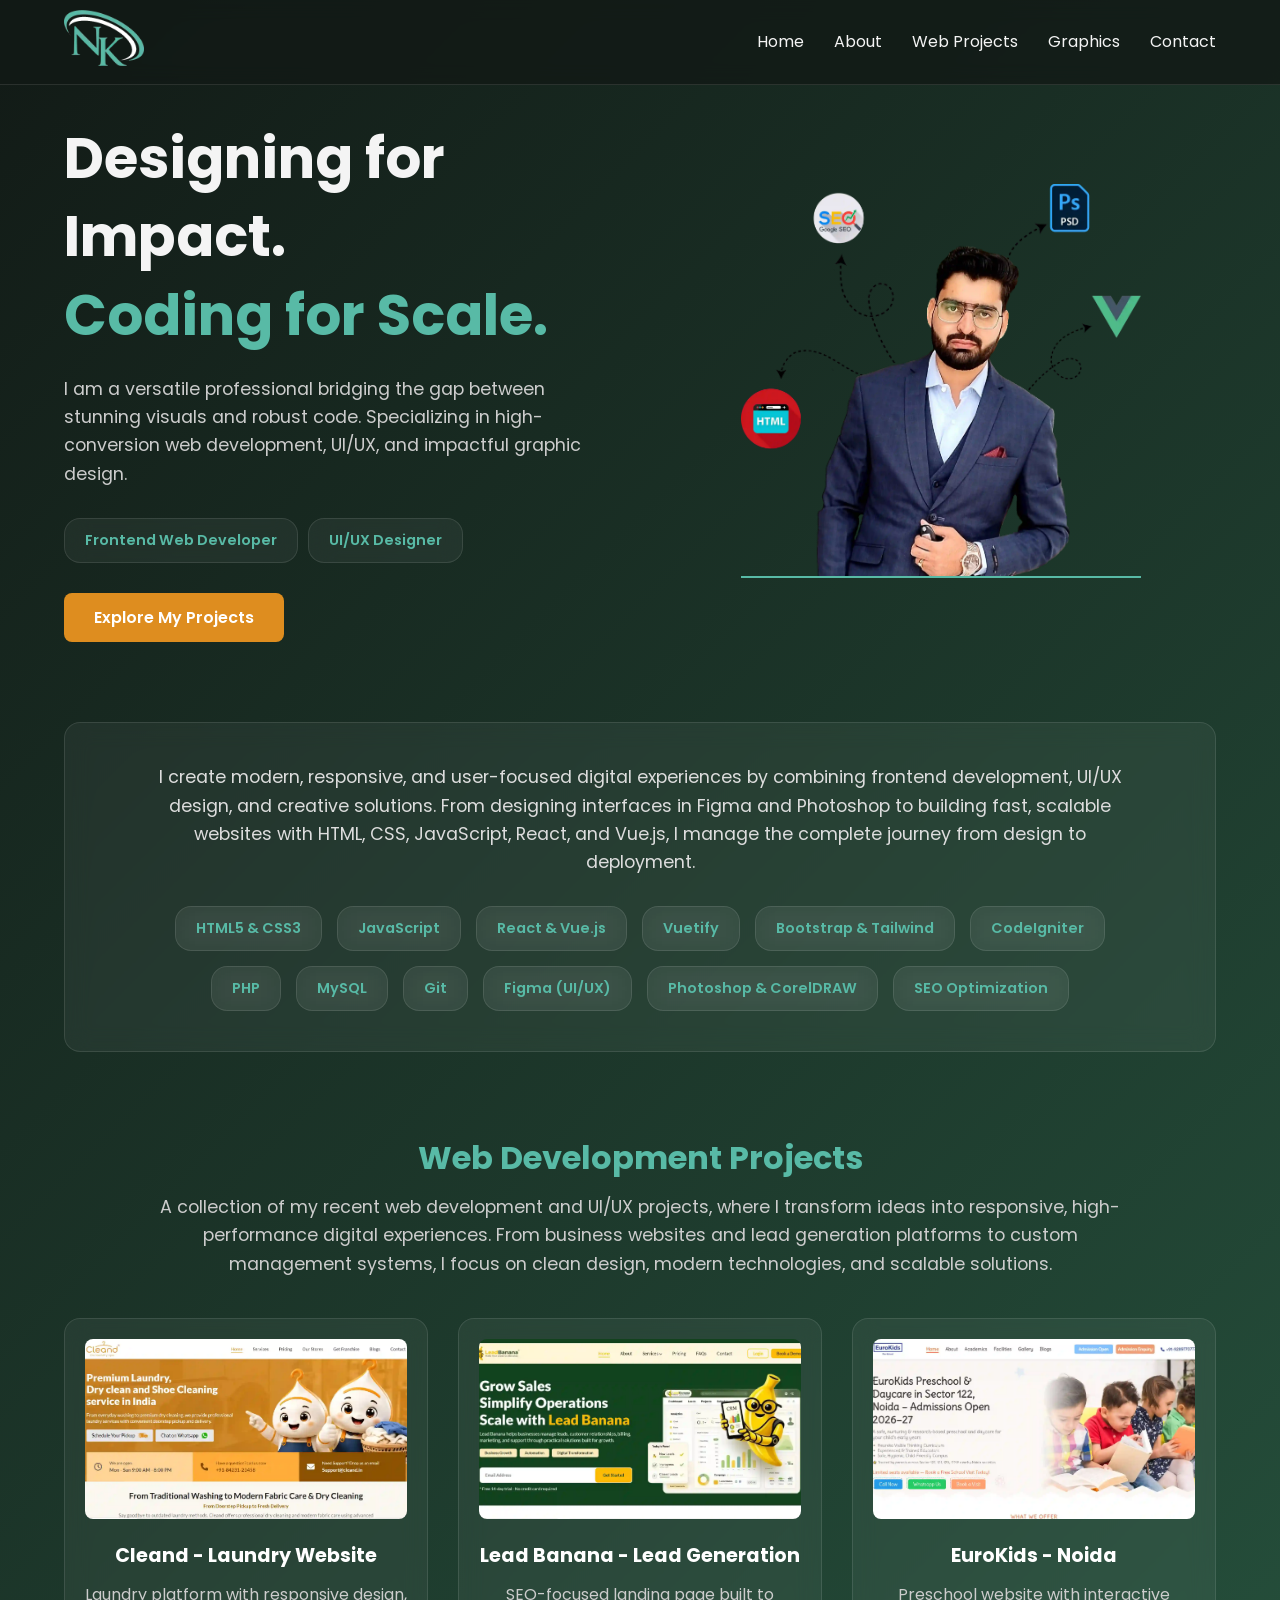
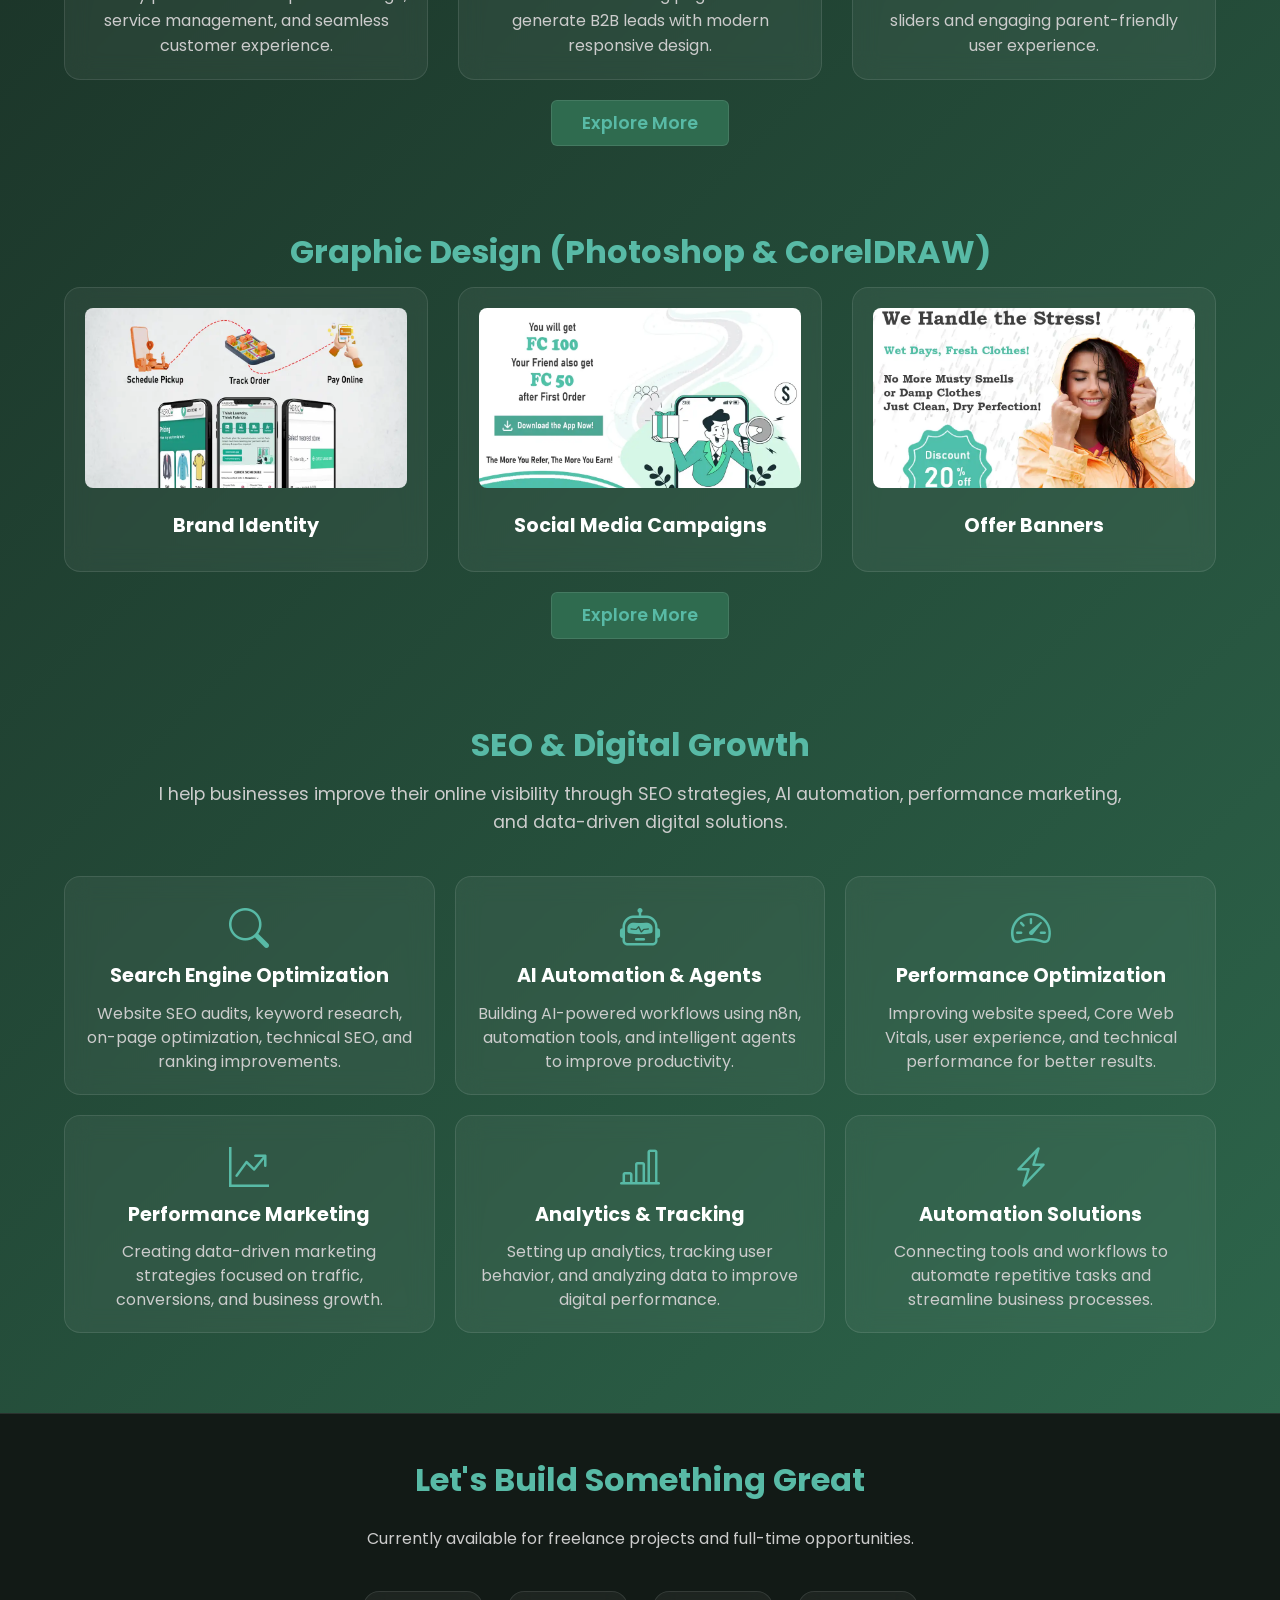
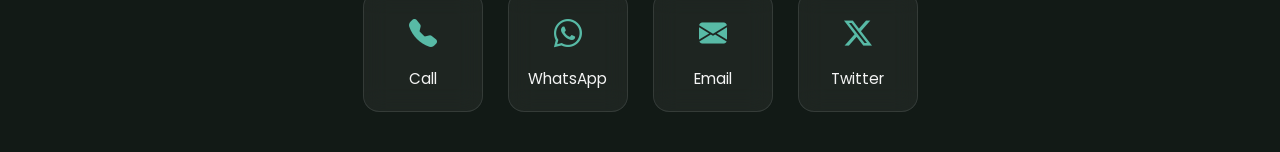
==== index.html @ 23956d9e "first commit" ====
<!DOCTYPE html>
<html lang="en">

<head>
    <meta charset="UTF-8">
    <meta name="viewport" content="width=device-width, initial-scale=1.0">
    <title>Narendar Karwasra</title>
    <link href="https://fonts.googleapis.com/css2?family=Poppins:wght@300;400;600;700&display=swap" rel="stylesheet">
    <link rel="stylesheet" href="https://cdn.jsdelivr.net/npm/bootstrap-icons@1.11.3/font/bootstrap-icons.min.css">
    <link rel="stylesheet" href="style.css">
</head>

<body>

    <nav>
        <div class="nav-container">
            <a href="index.html" class="logo">
                <img src="img/nk-logo.webp" alt="">
            </a>
            <ul id="nav-menu">
                <li><a href="#home">Home</a></li>
                <li><a href="#about">About</a></li>
                <li><a href="#web-projects">Web Projects</a></li>
                <li><a href="#graphic-design">Graphics</a></li>
                <li><a href="#contact">Contact</a></li>
            </ul>
            <div class="menu-btn" id="menu-btn">
                Menu
            </div>
        </div>
    </nav>

    <!-- Hero Section -->
    <section id="home">
        <div class="hero-content">
            <h1>Designing for Impact.<br><span>Coding for Scale.</span></h1>
            <p>I am a versatile professional bridging the gap between stunning visuals and robust code. Specializing in
                high-conversion web development, UI/UX, and impactful graphic design.</p>
            <div class="hero-skill-tags">
                <div class="glass skill-tag">Frontend Web Developer</div>
                <div class="glass skill-tag">UI/UX Designer</div>
            </div>
            <a href="#web-projects" class="btn">Explore My Projects</a>
        </div>
        <div class="hero-image">
            <!-- Replace with your actual image path -->
            <img src="img/nk-about.webp" alt="My Portrait">
        </div>
    </section>

    <!-- About Section -->
    <section id="about">
        <!-- <h2>About Me</h2> -->
        <div class="glass" style="padding: 40px; text-align: center;">
            <p style="max-width: 1000px; margin: 0 auto; font-size: 1.1rem; color: #ddd;">
                I create modern, responsive, and user-focused digital experiences by combining frontend development,
                UI/UX design, and creative solutions. From designing interfaces in Figma and Photoshop to building fast,
                scalable websites with HTML, CSS, JavaScript, React, and Vue.js, I manage the complete journey from
                design to deployment.
            </p>

            <div class="skills-container">
                <div class="glass skill-tag">HTML5 & CSS3</div>
                <div class="glass skill-tag">JavaScript</div>
                <div class="glass skill-tag">React & Vue.js</div>
                <div class="glass skill-tag">Vuetify</div>
                <div class="glass skill-tag">Bootstrap & Tailwind</div>
                <div class="glass skill-tag">CodeIgniter</div>
                <div class="glass skill-tag">PHP</div>
                <div class="glass skill-tag">MySQL</div>
                <div class="glass skill-tag">Git</div>
                <div class="glass skill-tag">Figma (UI/UX)</div>
                <div class="glass skill-tag">Photoshop & CorelDRAW</div>
                <div class="glass skill-tag">SEO Optimization</div>
            </div>
        </div>
    </section>

    <!-- Web Projects Section -->
    <section id="web-projects">
        <h2>Web Development Projects</h2>
        <p class="head-description">A collection of my recent web development and UI/UX projects, where I transform
            ideas into responsive, high-performance digital experiences. From business websites and lead generation
            platforms to custom management systems, I focus on clean design, modern technologies, and scalable
            solutions.</p>
        <div class="grid">
            <!-- Project 1 -->
            <a href="https://cleand.in/" target="_blank" class="card glass">
                <img src="img/project-1.webp" alt="Project 1">
                <h3>Cleand - Laundry Website</h3>
                <p>Laundry platform with responsive design, service management, and seamless customer experience.</p>
            </a>
            <!-- Project 2 -->
            <a href="https://leadbanana.in/" target="_blank" class="card glass">
                <img src="img/project-2.webp" alt="Project 2">
                <h3>Lead Banana - Lead Generation</h3>
                <p>SEO-focused landing page built to generate B2B leads with modern responsive design.</p>
            </a>
            <!-- Project 3 -->
            <a href="https://eurokids-noida-sector122.com/" target="_blank" class="card glass">
                <img src="img/project-3.webp" alt="Project 3">
                <h3>EuroKids - Noida</h3>
                <p>Preschool website with interactive sliders and engaging parent-friendly user experience.</p>
            </a>
        </div>
        <a href="web-projects.html" class="glass skill-tag more-btn">Explore More</a>
    </section>

    <!-- Graphic Design Section -->
    <section id="graphic-design">
        <h2>Graphic Design (Photoshop & CorelDRAW)</h2>
        <div class="grid">
            <div class="card glass design-card">
                <img src="img/ps/d-1.webp" alt="Design 1">
                <h3>Brand Identity</h3>
            </div>
            <div class="card glass design-card">
                <img src="img/ps/d-2.webp" alt="Design 2">
                <h3>Social Media Campaigns</h3>
            </div>
            <div class="card glass design-card">
                <img src="img/ps/d-3.webp" alt="Design 3">
                <h3>Offer Banners</h3>
            </div>
        </div>
        <a href="graphic-projects.html" class="glass skill-tag more-btn">Explore More</a>
    </section>


    <!-- SEO & Digital Growth Section -->
    <section id="seo-services">
        <h2>SEO & Digital Growth</h2>
        <p class="head-description">
            I help businesses improve their online visibility through SEO strategies,
            AI automation, performance marketing, and data-driven digital solutions.
        </p>

        <div class="grid seo-grid">
            <div class="card glass">
                <i class="bi bi-search"></i>
                <h3>Search Engine Optimization</h3>
                <p>
                    Website SEO audits, keyword research, on-page optimization,
                    technical SEO, and ranking improvements.
                </p>
            </div>
            <div class="card glass">
                <i class="bi bi-robot"></i>
                <h3>AI Automation & Agents</h3>
                <p>
                    Building AI-powered workflows using n8n, automation tools,
                    and intelligent agents to improve productivity.
                </p>
            </div>
            <div class="card glass">
                <i class="bi bi-speedometer2"></i>
                <h3>Performance Optimization</h3>
                <p>
                    Improving website speed, Core Web Vitals, user experience,
                    and technical performance for better results.
                </p>
            </div>
            <div class="card glass">
                <i class="bi bi-graph-up-arrow"></i>
                <h3>Performance Marketing</h3>
                <p>
                    Creating data-driven marketing strategies focused on traffic,
                    conversions, and business growth.
                </p>
            </div>
            <div class="card glass">
                <i class="bi bi-bar-chart-line"></i>
                <h3>Analytics & Tracking</h3>
                <p>
                    Setting up analytics, tracking user behavior, and analyzing
                    data to improve digital performance.
                </p>
            </div>
            <div class="card glass">
                <i class="bi bi-lightning-charge"></i>
                <h3>Automation Solutions</h3>
                <p>
                    Connecting tools and workflows to automate repetitive tasks
                    and streamline business processes.
                </p>
            </div>
        </div>
    </section>


    <!-- Image Popup -->
    <div class="modal">
        <span class="close">
            &times;
        </span>
        <span class="prev">
            &#10094;
        </span>
        <img id="preview">
        <span class="next">
            &#10095;
        </span>
    </div>


    <!-- Footer / Contact Section -->
    <footer id="contact">
        <div class="contact-content">
            <h2>Let's Build Something Great</h2>
            <p>
                Currently available for freelance projects and full-time opportunities.
            </p>
            <div class="social-links">
                <a href="tel:+919057768074" class="social-card">
                    <i class="bi bi-telephone-fill"></i>
                    <span>Call</span>
                </a>
                <a href="https://wa.me/919057768074" target="_blank" class="social-card">
                    <i class="bi bi-whatsapp"></i>
                    <span>WhatsApp</span>
                </a>
                <a href="mailto:your.email@example.com" class="social-card">
                    <i class="bi bi-envelope-fill"></i>
                    <span>Email</span>
                </a>
                <a href="https://twitter.com/yourusername" target="_blank" class="social-card">
                    <i class="bi bi-twitter-x"></i>
                    <span>Twitter</span>
                </a>
            </div>
        </div>
    </footer>


    <!-- for navbar -->
    <script>
        const menuBtn = document.getElementById("menu-btn");
        const navMenu = document.getElementById("nav-menu");
        menuBtn.onclick = () => {
            navMenu.classList.toggle("active");
        };
        // Close menu after clicking link
        document.querySelectorAll("#nav-menu a").forEach(link => {
            link.onclick = () => {
                navMenu.classList.remove("active");
            }
        });
    </script>

    <!-- for model -->
    <script>
        let cards = document.querySelectorAll(".card img");
        let modal = document.querySelector(".modal");
        let preview = document.getElementById("preview");
        let close = document.querySelector(".close");
        let next = document.querySelector(".next");
        let prev = document.querySelector(".prev");
        let images = [];
        let index = 0;
        cards.forEach((img, i) => {
            images.push(img.src);
            img.onclick = () => {
                index = i;
                preview.src = images[index];
                modal.style.display = "flex";
            }
        });

        next.onclick = () => {
            index++;
            if (index >= images.length) {
                index = 0;
            }
            preview.src = images[index];
        }

        prev.onclick = () => {
            index--;
            if (index < 0) {
                index = images.length - 1;
            }
            preview.src = images[index];
        }

        close.onclick = () => {
            modal.style.display = "none";
        }

        modal.onclick = (e) => {
            if (e.target == modal) {
                modal.style.display = "none";
            }
        }

        document.addEventListener("keydown", (e) => {
            if (modal.style.display == "flex") {
                if (e.key == "ArrowRight") {
                    next.click();
                }
                if (e.key == "ArrowLeft") {
                    prev.click();
                }
                if (e.key == "Escape") {
                    close.click();
                }
            }
        });

    </script>

</body>

</html>
---- style.css ----
:root {
    --primary: #58BAA6;
    --accent: #de8d1f;
    --bg-dark: #2F6B4F;
    --bg-darker: #121a16;
    --text-light: #f4f4f4;
    --glass-bg: rgba(255, 255, 255, 0.05);
    --glass-border: rgba(255, 255, 255, 0.1);
}

* {
    margin: 0;
    padding: 0;
    box-sizing: border-box;
    font-family: 'Poppins', sans-serif;
    scroll-behavior: smooth;
}

body {
    background: linear-gradient(135deg, var(--bg-darker) 0%, var(--bg-dark) 100%);
    color: var(--text-light);
    line-height: 1.6;
    overflow-x: hidden;
}

html {
    scroll-behavior: smooth;
}

section {
    scroll-margin-top: 100px;
}

/* Glassmorphism Utility */
.glass {
    background: var(--glass-bg);
    backdrop-filter: blur(12px);
    -webkit-backdrop-filter: blur(12px);
    border: 1px solid var(--glass-border);
    border-radius: 16px;
}

/* Navigation */
nav {
    position: fixed;
    top: 0;
    width: 100%;
    padding: 10px 0;
    z-index: 1000;
    background: rgba(18, 26, 22, 0.8);
    backdrop-filter: blur(10px);
    border-bottom: 1px solid var(--glass-border);
}

.nav-container {
    max-width: 1400px;
    width: 90%;
    margin: auto;
    display: flex;
    justify-content: space-between;
    align-items: center;
}

nav .logo {
    width: 80px;
}

nav .logo img {
    width: 100%;
}

nav ul {
    display: flex;
    list-style: none;
    gap: 30px;
}

nav ul li a {
    color: var(--text-light);
    text-decoration: none;
    font-weight: 400;
    transition: color 0.3s;
}

nav ul li a:hover {
    color: var(--primary);
}

.menu-btn {
    display: none;
    font-size: 32px;
    color: var(--primary);
    cursor: pointer;
}

section {
    max-width: 1400px;
    width: 90%;
    margin: auto;
    margin-bottom: 80px;
}

h2 {
    font-size: 2rem;
    margin-bottom: 10px;
    text-align: center;
    color: var(--primary);
}

.head-description {
    text-align: center;
    margin-bottom: 40px;
    color: #ccc;
    max-width: 1000px;
    margin: auto;
    margin-bottom: 40px;
    font-size: 1.1rem;
}

/* Hero Section */
#home {
    display: flex;
    flex-direction: row;
    align-items: center;
    justify-content: space-between;
    padding-top: 120px;
}

.hero-content {
    flex: 1;
    padding-right: 50px;
}

.hero-content h1 {
    font-size: 3.5rem;
    line-height: 1.4;
    margin-bottom: 20px;
}

.hero-content h1 span {
    color: var(--primary);
}

.hero-content p {
    font-size: 1.1rem;
    margin-bottom: 30px;
    color: #ccc;
}

.hero-skill-tags {
    display: flex;
    gap: 10px;
    flex-wrap: wrap;
    margin-bottom: 30px;
}

.btn {
    display: inline-block;
    padding: 12px 30px;
    background: var(--accent);
    color: #fff;
    text-decoration: none;
    font-weight: 600;
    border-radius: 8px;
    transition: transform 0.3s, box-shadow 0.3s;
    border: none;
    cursor: pointer;
}

.btn:hover {
    transform: translateY(-3px);
    box-shadow: 0 10px 20px rgba(222, 141, 31, 0.3);
}

.hero-image {
    flex: 1;
    display: flex;
    justify-content: center;
}

.hero-image img {
    width: 100%;
    max-width: 400px;
    border-bottom: 2px solid var(--primary);
}

/* About Section */
.skills-container {
    display: flex;
    flex-wrap: wrap;
    gap: 15px;
    margin: auto;
    margin-top: 30px;
    justify-content: center;
    max-width: 1000px;
}

.skill-tag {
    padding: 10px 20px;
    font-size: 0.9rem;
    font-weight: 600;
    color: var(--primary);
    transition: all 0.3s ease;
}

.skill-tag:hover {
    background: var(--primary);
    color: var(--bg-darker);
}

/* Grid Layouts for Projects & Designs */
.grid {
    display: grid;
    grid-template-columns: repeat(auto-fit, minmax(300px, 1fr));
    gap: 30px;
}

.card {
    padding: 20px;
    transition: transform 0.3s ease;
    text-align: center;
    text-decoration: none;
    cursor: pointer;
}

.card:hover {
    transform: translateY(-10px);
    border-color: var(--primary);
}

.card img {
    width: 100%;
    height: 180px;
    object-fit: cover;
    border-radius: 8px;
    margin-bottom: 15px;
}

.card h3 {
    margin-bottom: 10px;
    font-size: 1.2rem;
    color: #fff;
}

.card p {
    color: #ccc;
}

.more-btn {
    display: block;
    margin: 20px auto 0;
    width: fit-content;
    /* border: 1px solid var(--primary); */
    border-radius: 6px;
    background: #2F6B4F;
    text-decoration: none;
    font-weight: 600;
    font-size: 1.1rem;
    padding: 8px 30px;
}






.image-grid {
    display: grid;
    grid-template-columns: repeat(auto-fit, minmax(300px, 1fr));
    gap: 0px;
}

.image-grid .card {
    padding: 10px;
}

.image-grid .card img {
    width: 100%;
    height: 400px;
    object-fit: cover;
    border-radius: 4px;
    margin-bottom: 0 !important;
}




/* Full Image Viewer */
.modal {
    display: none;
    position: fixed;
    inset: 0;
    z-index: 9999;
    background: rgba(0, 0, 0, .92);
    justify-content: center;
    align-items: center;
}

.modal img {
    max-width: 90%;
    max-height: 85%;
    border-radius: 15px;
}

/* Close */
.close {
    position: absolute;
    top: 25px;
    right: 45px;
    font-size: 50px;
    color: white;
    cursor: pointer;
}

/* Navigation */
.prev,
.next {
    position: absolute;
    top: 50%;
    transform: translateY(-50%);
    font-size: 55px;
    color: white;
    cursor: pointer;
    padding: 20px;
}

.prev {
    left: 30px;
}

.next {
    right: 30px;
}

.prev:hover,
.next:hover,
.close:hover {
    color: var(--primary);
}







/* SEO Section */
.seo-grid {
    display: grid;
    grid-template-columns: repeat(auto-fit, minmax(340px, 1fr));
    gap: 20px;
}
.seo-grid i{
    font-size:40px;
    color:var(--primary);
    margin-bottom:20px;
    transition:color .3s;
}

.seo-grid h3{
    margin-bottom:10px;
}

.seo-grid p{
    color:#ccc;
    line-height: 1.5;
}

.seo-grid .card:hover i{
    color:var(--accent);
}










/* Footer / Contact */
footer {
    padding: 40px 10%;
    text-align: center;
    background: var(--bg-darker);
    border-top: 1px solid var(--glass-border);
}

.contact-content h2 {
    margin-bottom: 20px;
}

.contact-content p {
    margin-bottom: 30px;
    color: #ccc;
}

/* Social Links */
.social-links {
    margin-top: 40px;
    display: flex;
    justify-content: center;
    gap: 25px;
    flex-wrap: wrap;
}

.social-card {
    width: 120px;
    padding: 20px;
    display: flex;
    flex-direction: column;
    align-items: center;
    gap: 10px;
    text-decoration: none;
    color: var(--text-light);
    background: var(--glass-bg);
    border: 1px solid var(--glass-border);
    border-radius: 16px;
    backdrop-filter: blur(12px);
    transition: .3s;
}

.social-card i {
    font-size: 28px;
    color: var(--primary);
}

.social-card span {
    font-size: .95rem;
}

.social-card:hover {
    transform: translateY(-8px);
    background: var(--primary);
    color: var(--bg-darker);
}

.social-card:hover i {
    color: var(--bg-darker);
}








@media(max-width:600px) {

    .social-links {
        gap: 15px;
    }

    .social-card {
        width: 100px;
        padding: 15px;
    }
}






/* Responsive Design */
@media (max-width: 900px) {
    #home {
        flex-direction: column;
        text-align: center;
        padding-top: 150px;
    }

    .hero-content {
        padding-right: 0;
        margin-bottom: 50px;
    }

    .hero-content h1 {
        font-size: 2.8rem;
    }


    .hero-skill-tags {
        justify-content: center;
    }


    .prev,
    .next {
        font-size: 35px;
    }

    .close {
        right: 20px;
        font-size: 40px;
    }
}




@media (max-width: 700px) {
    .nav-container {
        position: relative;
    }

    .menu-btn {
        display: block;
        font-size: 20px;
        padding: 8px 15px;
        border-radius: 8px;
        border: 1px solid var(--primary);
    }

    nav ul {
        display: none;
        position: absolute;
        top: 70px;
        right: 0;
        width: 220px;
        flex-direction: column;
        gap: 20px;
        padding: 25px;
        background: rgba(18, 26, 22, .95);
        backdrop-filter: blur(12px);
        border: 1px solid var(--glass-border);
        border-radius: 16px;
        font-size: 1.2rem;
    }

    nav ul.active {
        display: flex;
    }

    nav ul li a {
        display: block;
    }
}



@media (max-width: 400px) {
    .grid {
        grid-template-columns: 1fr !important;
    }
}
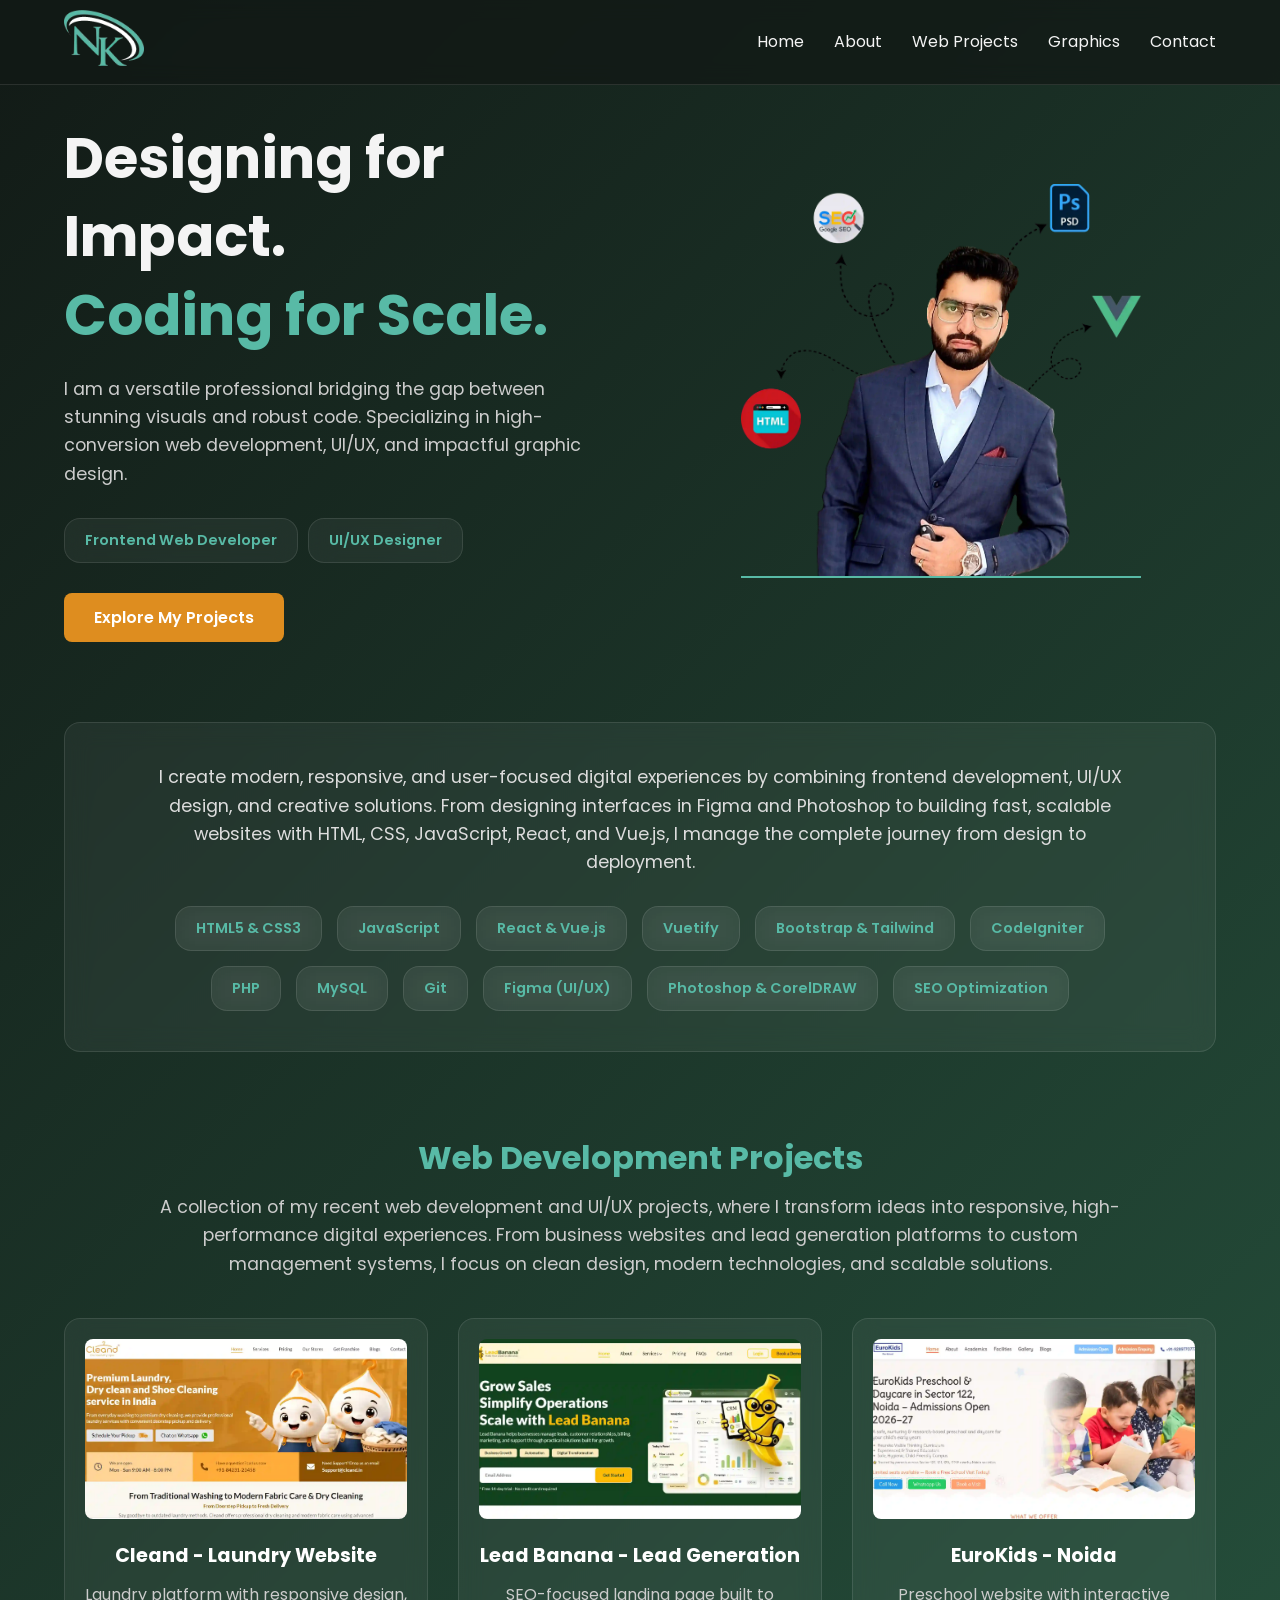
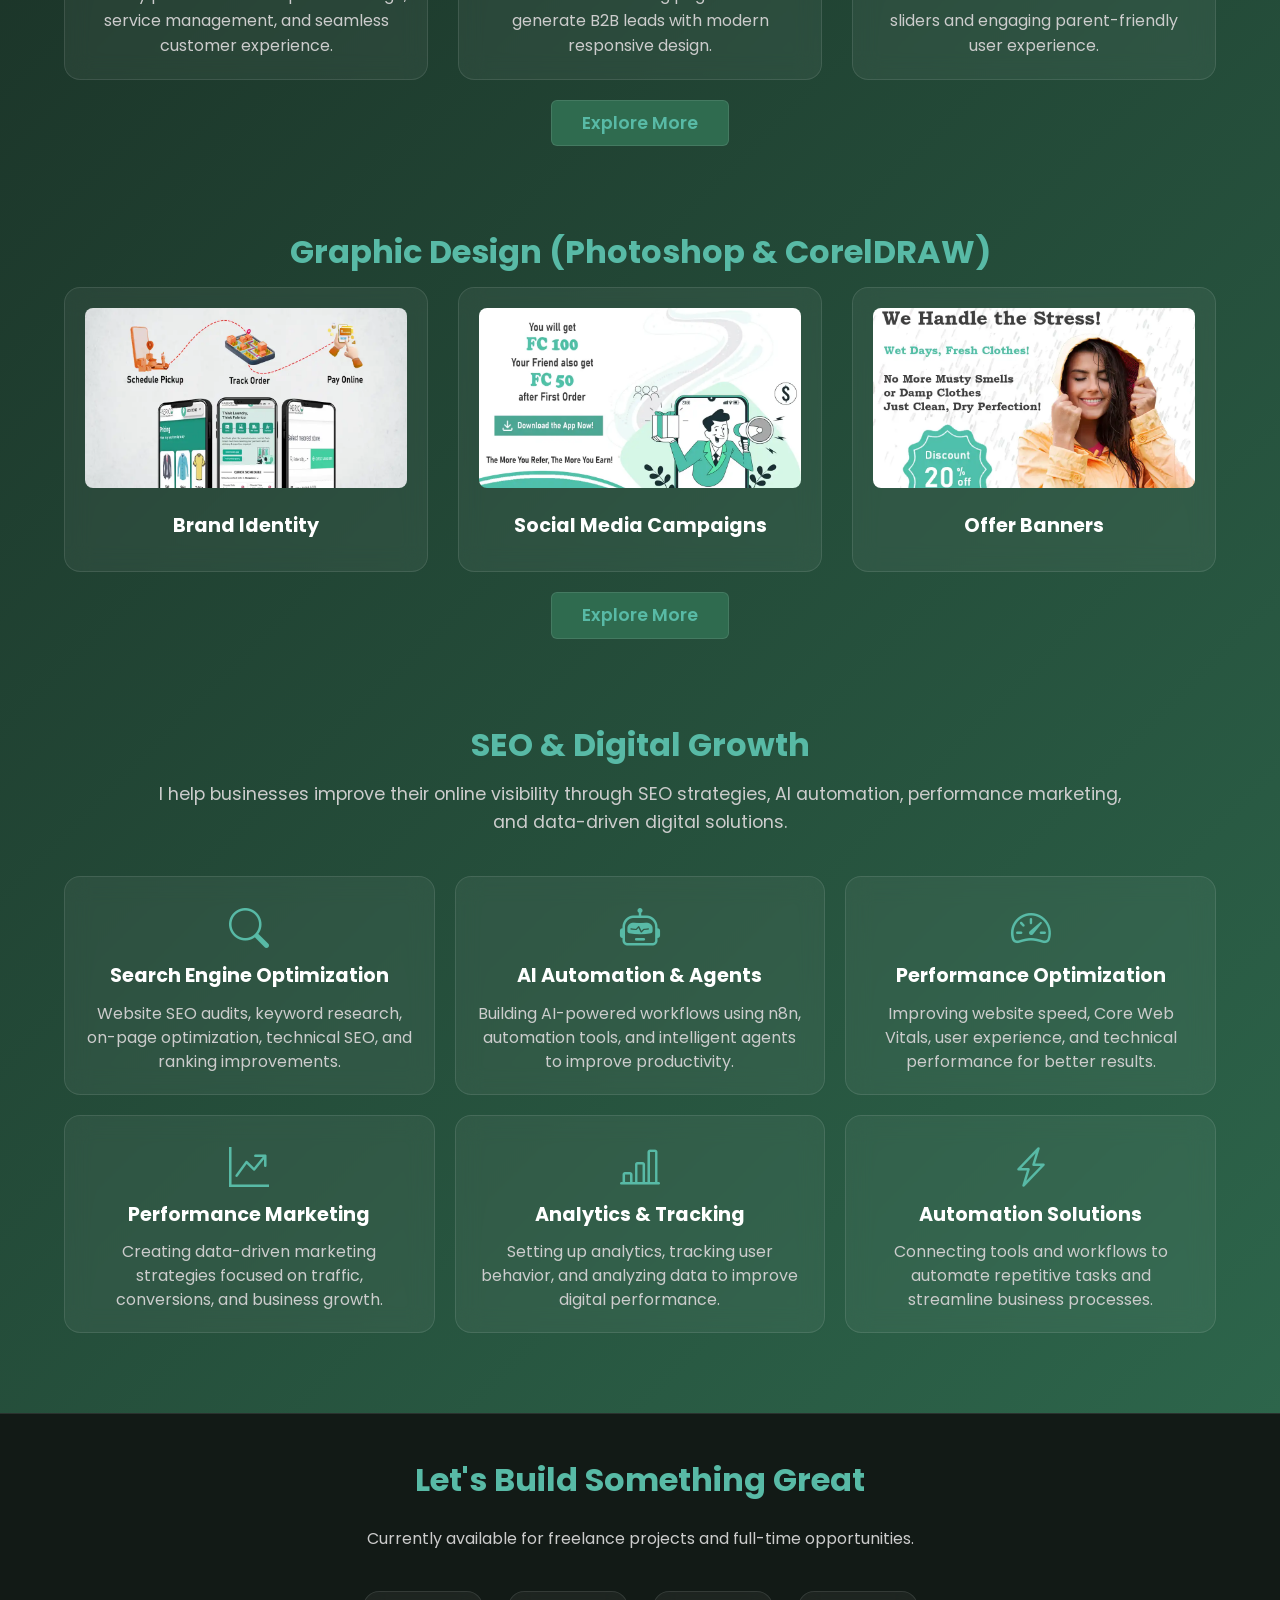
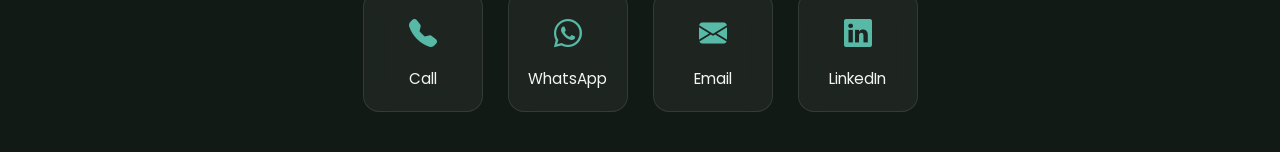
==== commit 968444a1: "first commit" ====
--- a/index.html
+++ b/index.html
@@ -4,7 +4,8 @@
 <head>
     <meta charset="UTF-8">
     <meta name="viewport" content="width=device-width, initial-scale=1.0">
-    <title>Narendar Karwasra</title>
+    <title>Narendar Karwasra - Portfolio</title>
+    <link rel="icon" href="img/nk-logo.webp" type="image/webp">
     <link href="https://fonts.googleapis.com/css2?family=Poppins:wght@300;400;600;700&display=swap" rel="stylesheet">
     <link rel="stylesheet" href="https://cdn.jsdelivr.net/npm/bootstrap-icons@1.11.3/font/bootstrap-icons.min.css">
     <link rel="stylesheet" href="style.css">
@@ -219,13 +220,13 @@
                     <i class="bi bi-whatsapp"></i>
                     <span>WhatsApp</span>
                 </a>
-                <a href="mailto:your.email@example.com" class="social-card">
+                <a href="mailto:karwasranarendar1@gmail.com" class="social-card">
                     <i class="bi bi-envelope-fill"></i>
                     <span>Email</span>
                 </a>
-                <a href="https://twitter.com/yourusername" target="_blank" class="social-card">
-                    <i class="bi bi-twitter-x"></i>
-                    <span>Twitter</span>
+                <a href="https://www.linkedin.com/in/narendar-karwasra-628217279" target="_blank" class="social-card">
+                    <i class="bi bi-linkedin"></i>
+                    <span>LinkedIn</span>
                 </a>
             </div>
         </div>
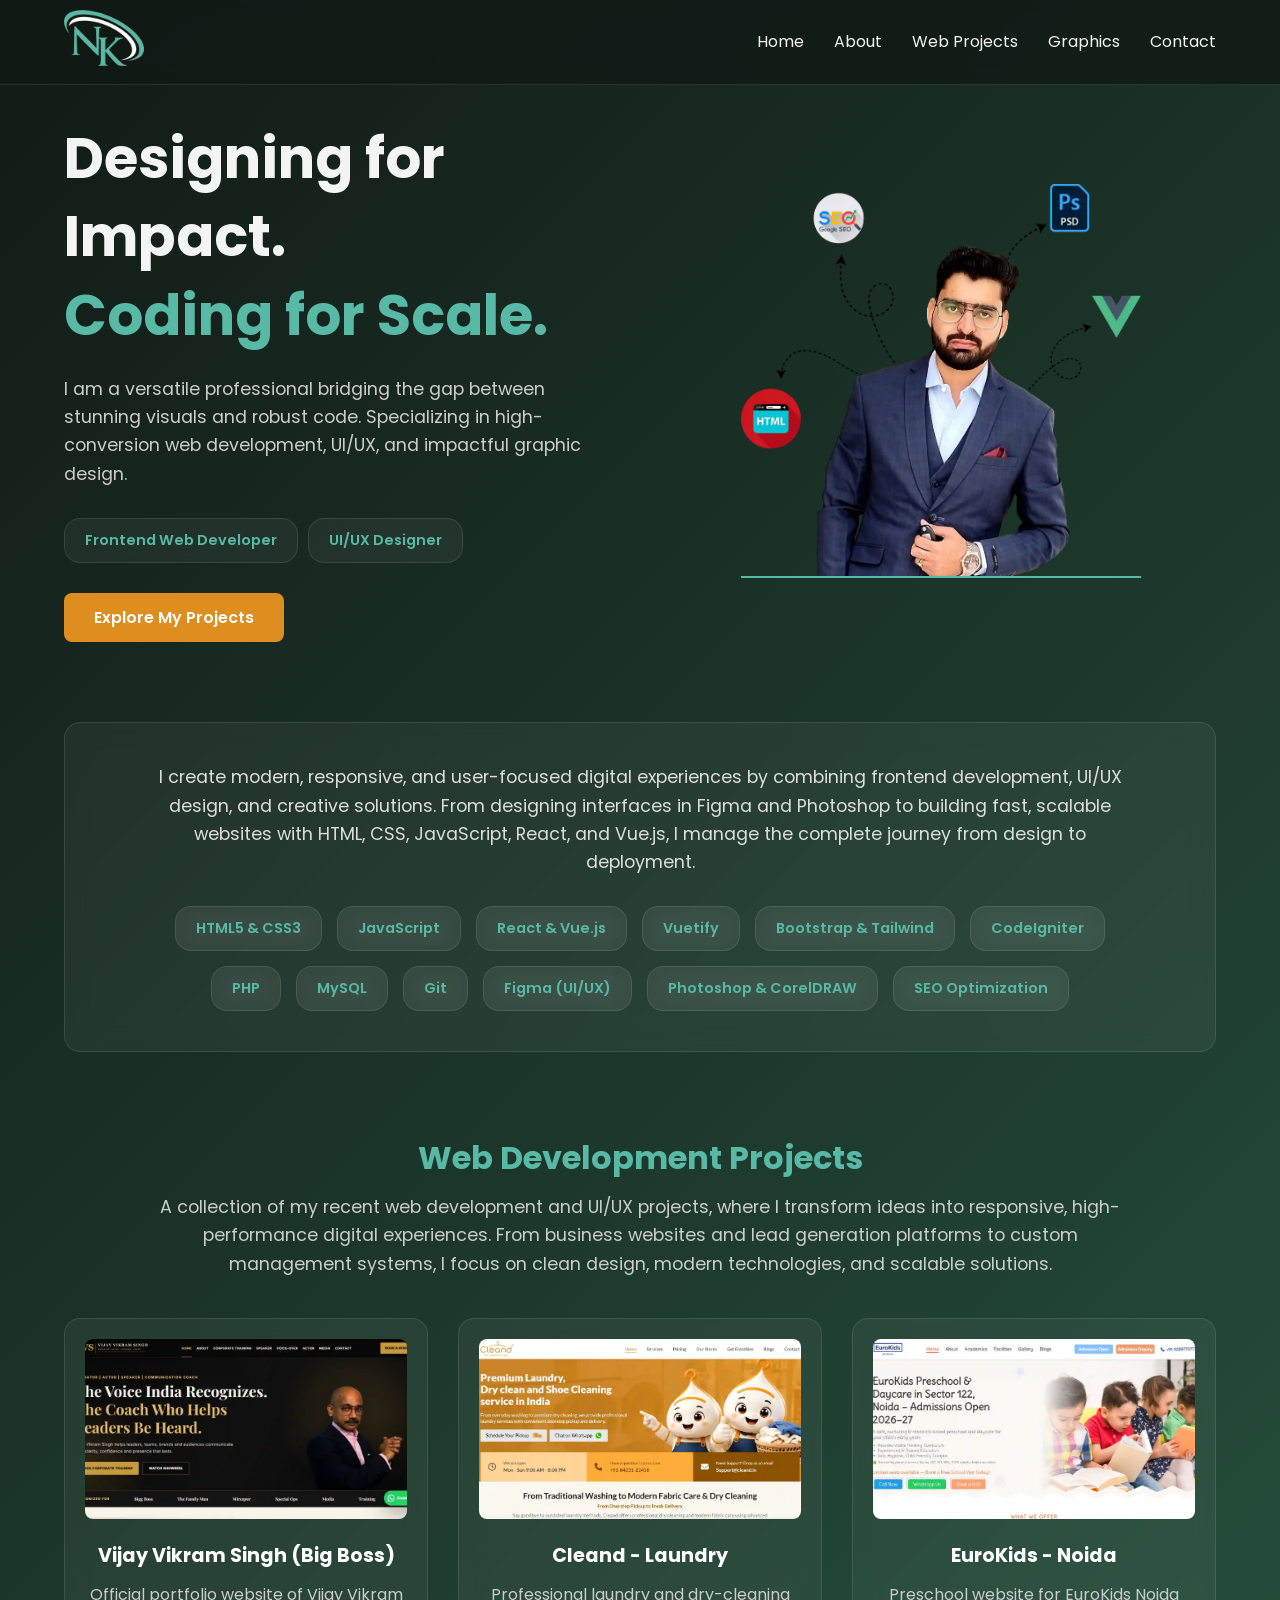
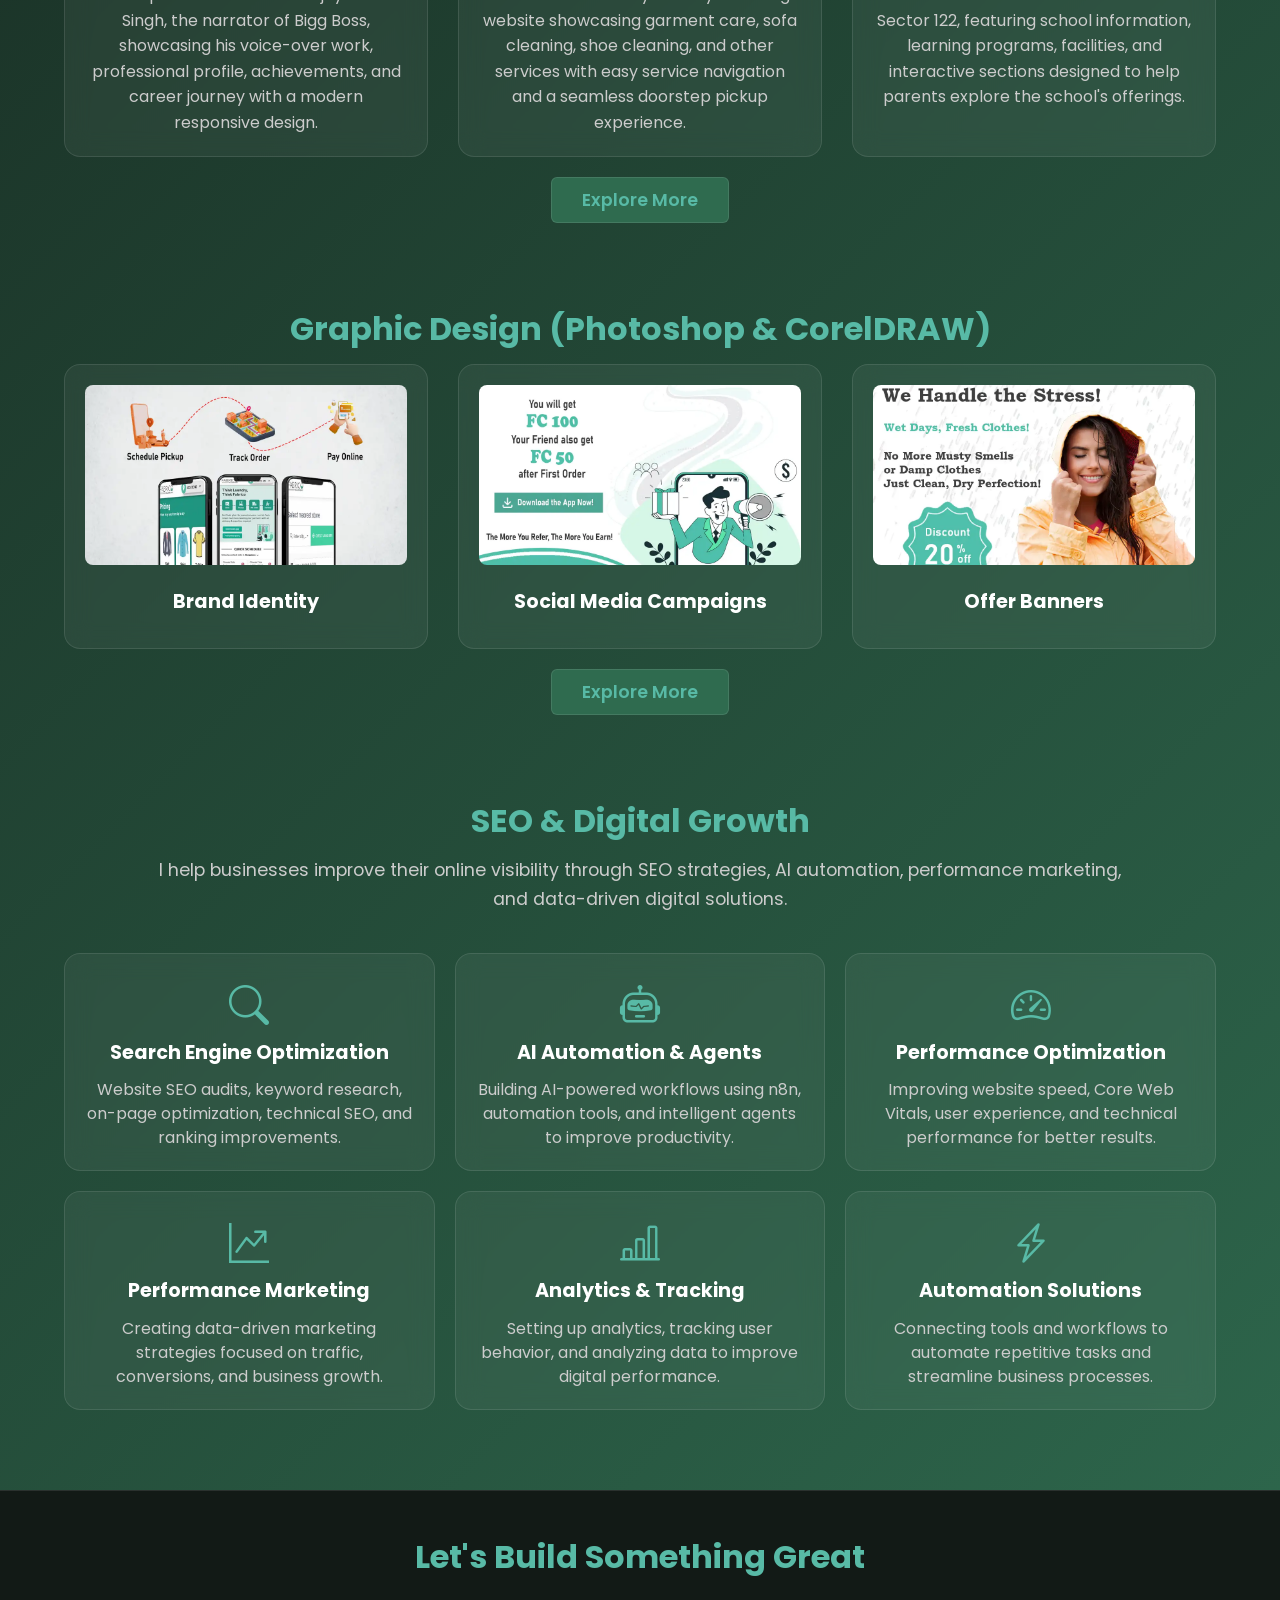
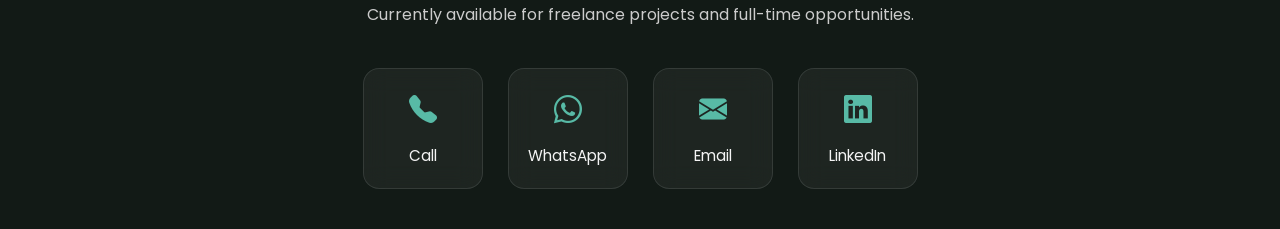
==== commit 73712d0a: "new" ====
--- a/index.html
+++ b/index.html
@@ -85,23 +85,27 @@
             platforms to custom management systems, I focus on clean design, modern technologies, and scalable
             solutions.</p>
         <div class="grid">
-            <!-- Project 1 -->
+            <!-- Project -->
+            <a href="https://vijayvikramsingh.com/" target="_blank" class="card glass">
+                <img src="img/project-5.webp" alt="Project 5">
+                <h3>Vijay Vikram Singh (Big Boss)</h3>
+                <p>Official portfolio website of Vijay Vikram Singh, the narrator of Bigg Boss, showcasing his
+                    voice-over work, professional profile, achievements, and career journey with a modern responsive
+                    design.</p>
+            </a>
+            <!-- Project -->
             <a href="https://cleand.in/" target="_blank" class="card glass">
                 <img src="img/project-1.webp" alt="Project 1">
-                <h3>Cleand - Laundry Website</h3>
-                <p>Laundry platform with responsive design, service management, and seamless customer experience.</p>
+                <h3>Cleand - Laundry</h3>
+                <p>Professional laundry and dry-cleaning website showcasing garment care, sofa cleaning, shoe cleaning,
+                    and other services with easy service navigation and a seamless doorstep pickup experience.</p>
             </a>
-            <!-- Project 2 -->
-            <a href="https://leadbanana.in/" target="_blank" class="card glass">
-                <img src="img/project-2.webp" alt="Project 2">
-                <h3>Lead Banana - Lead Generation</h3>
-                <p>SEO-focused landing page built to generate B2B leads with modern responsive design.</p>
-            </a>
-            <!-- Project 3 -->
+            <!-- Project -->
             <a href="https://eurokids-noida-sector122.com/" target="_blank" class="card glass">
                 <img src="img/project-3.webp" alt="Project 3">
                 <h3>EuroKids - Noida</h3>
-                <p>Preschool website with interactive sliders and engaging parent-friendly user experience.</p>
+                <p>Preschool website for EuroKids Noida Sector 122, featuring school information, learning programs,
+                    facilities, and interactive sections designed to help parents explore the school's offerings.</p>
             </a>
         </div>
         <a href="web-projects.html" class="glass skill-tag more-btn">Explore More</a>
